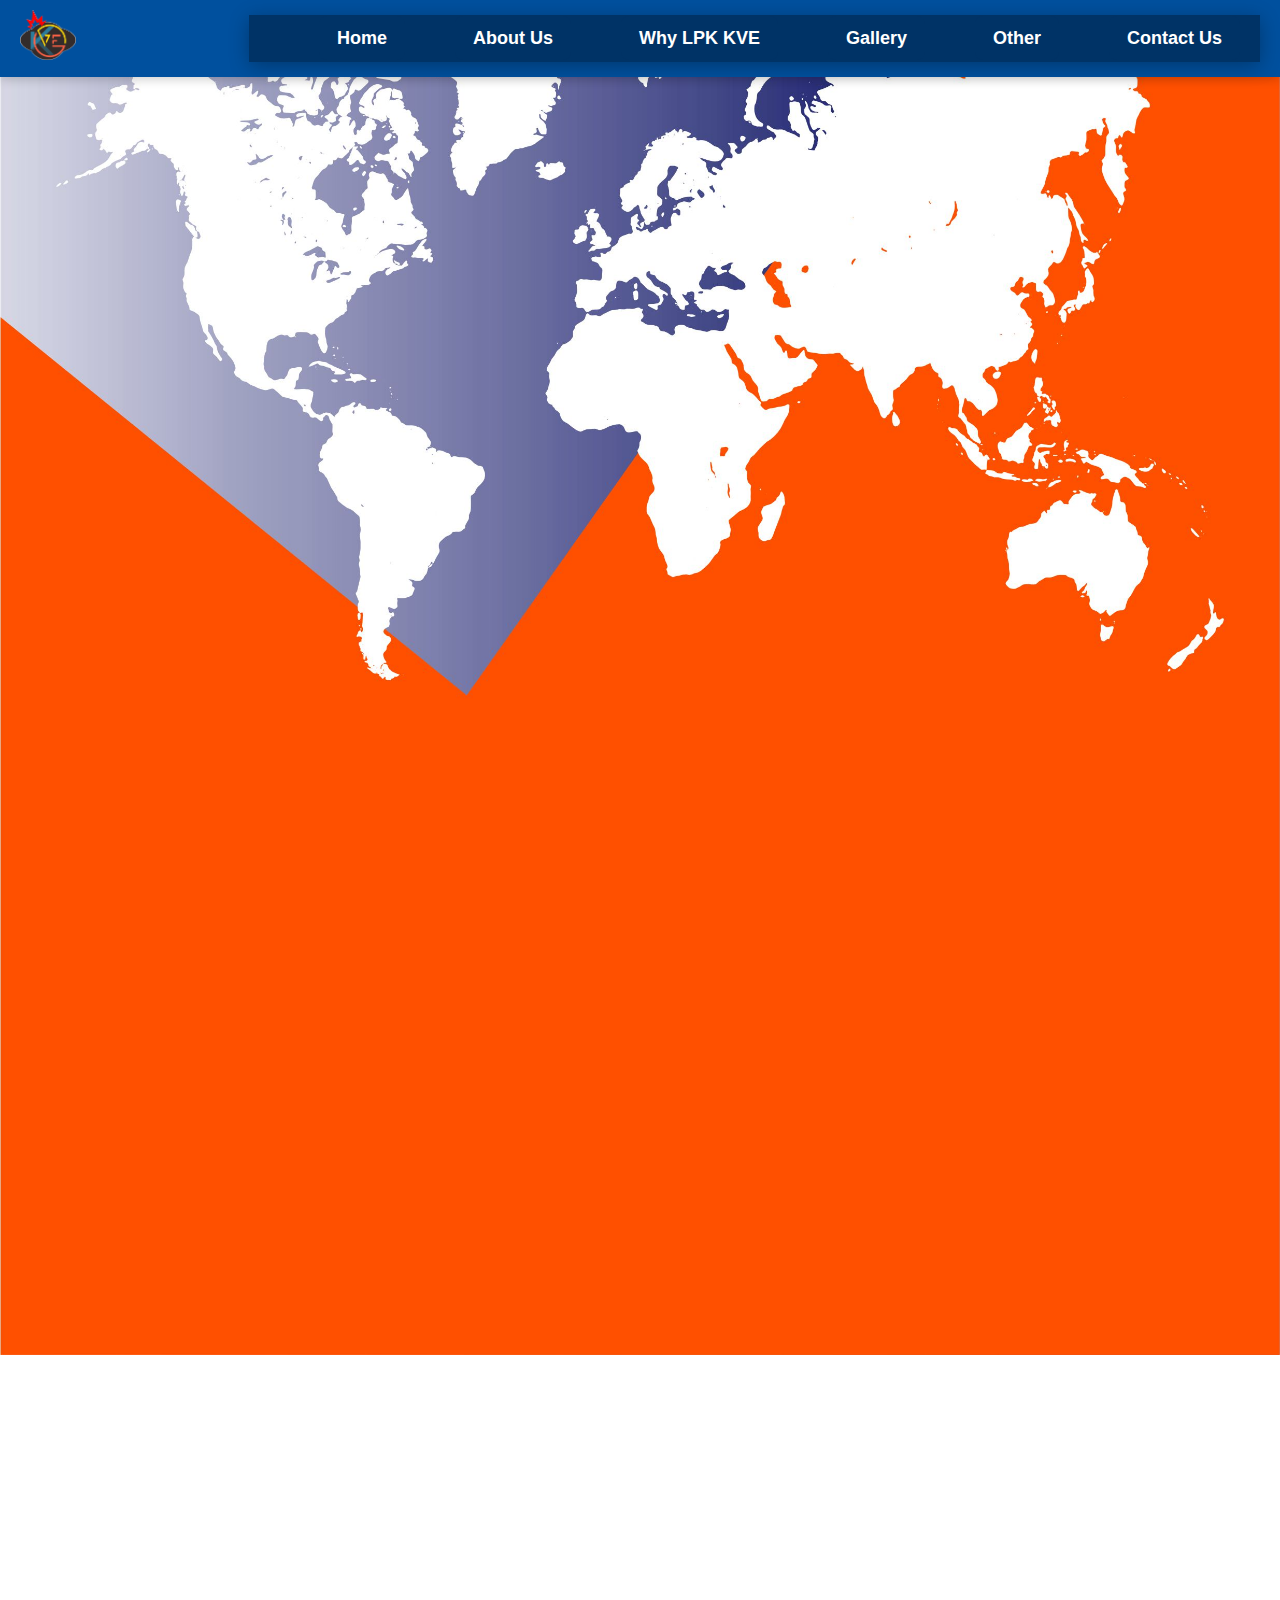
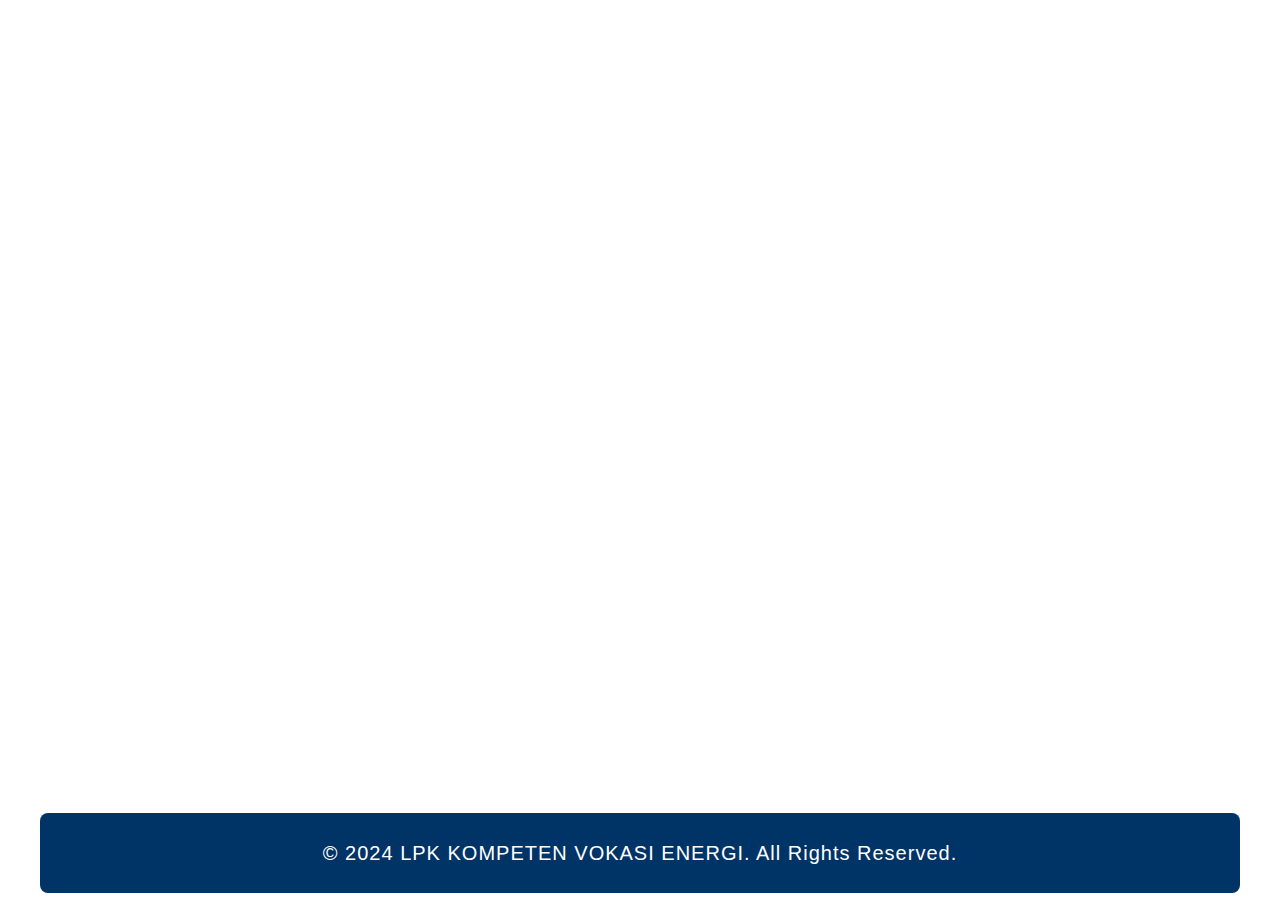
==== index.html @ fdd266ea "Add files via upload" ====
<!DOCTYPE html>
<html lang="en">
<head>
  <meta charset="UTF-8">
  <meta name="viewport" content="width=device-width, initial-scale=1.0">
  <link rel="icon" type="image/x-icon" href="images/logo1.png">
  <title>LPK KOMPETEN VOKASI ENERGI (LPK-KVE)</title>
  <link rel="stylesheet" href="css/style.css">
</head>
<body>
    <header>
        <a href="index.html">
            <img src="images/logo1.png" alt="LPK KVE Logo" class="logo" />
        </a>
        <nav>
            <ul>
                <li><a href="index.html">Home</a></li>
                <li><a href="about.html">About Us</a></li>
                <li><a href="why.html">Why LPK KVE</a></li>
                <li><a href="gallery.html">Gallery</a></li>
                <li class="other">
                    <a href="#">Other</a>
                    <ul>
                        <li><a href="program-fasilitas.html">Program Fasilitas</a></li>
                        <li><a href="investment.html">Investment</a></li>
                        <li><a href="legal.html">Legal</a></li>
                        <li><a href="tempat-uji-kompetensi.html">Tempat Uji Kompetensi</a></li>
                    </ul>
                </li>
                <li><a href="contact.html">Contact Us</a></li>
            </ul>
        </nav>
    </header>
    
  <div class="container">
    <section id="home" class="home">
      <h1>Welcome to LPK KVE</h1>
      <p>Center for training and certification of skilled workforce in the field of industrial engineering.</p>
    </section>

    <section id="about-us" class="about-us">
      <h2>About Us</h2>
      <p>
        LPK KOMPETEN VOKASI ENERGI (LPK-KVE) was established on August 14, 2024, in Palembang in response to the increasing demand for quality training in the field of industrial engineering. 
        We aim to meet the demand for skilled workforce with technical skills in industrial engineering, particularly in sectors such as manufacturing, automotive, and technology.
      </p>
      <h3>Objectives & Goals</h3>
      <p>
        In the era of the Industrial Revolution 4.0 and Society 5.0, along with rapid technological developments, the need for skilled workforce in the field of industrial engineering is increasing. 
        Modern industries require professionals who not only understand the basic concepts of industrial engineering but also can apply their technical skills in dynamic and challenging work environments. 
        <strong>Competency Values</strong> that align with vocational education and training objectives are crucial to supporting increased productivity, efficiency, and innovation in an increasingly competitive industry.
      </p>
      <p>
        Recognizing this, LPK KVE aims to bridge the gap between formal education and the real demands of the labor market by providing comprehensive and relevant training programs according to the needs of DUDI (Business and Industry World). 
        Our focus includes training in welding, including SMAW, FCAW, GTAW, and GMAW processes, as well as quality fields such as Welding Inspector, Welding Supervisor, and NDT - MT/PT.
      </p>
    </section>

    <section id="vision-mission" class="vision-mission">
      <h2>Vision & Mission of LPK KVE</h2>

      <div class="vision">
        <h3>1 Vision</h3>
        <p>To be a leading welding training institution that produces professional, ethical, and high-quality workforce in the field of welding, with national and international standards that contribute significantly to the industry and society while prioritizing safety, innovation, and sustainability.</p>
      </div>

      <div class="mission">
        <h3>7 Missions</h3>
        <ul>
          <li><strong>Quality Training:</strong> Conducting comprehensive, practice-based training programs in line with the latest industry standards, utilizing the latest equipment and technology to ensure participants gain relevant and practical skills in welding.</li>
          <li><strong>Professional Competency:</strong> Developing and maintaining a curriculum oriented toward industry needs and technological advancements, offering widely recognized certification to enhance participants' competitiveness in the job market.</li>
          <li><strong>Work Safety Standards (K3):</strong> Educating participants on the importance of work safety and implementing strict safety procedures in every training session.</li>
          <li><strong>Strategic Partnerships:</strong> Collaborating with industries, educational institutions, and professional associations to ensure the relevance of training programs and contribute to the overall development of the welding industry.</li>
          <li><strong>Innovation and Research:</strong> Promoting research and innovation in welding techniques to improve efficiency and quality of work, as well as contributing to the development of better welding methods.</li>
          <li><strong>Continuous Support and Services:</strong> Providing post-training support such as consulting and career guidance to assist participants in starting and developing their careers in welding.</li>
          <li><strong>Ethics and Diversity:</strong> Upholding ethical standards in every aspect of training and promoting an inclusive training environment that respects diversity.</li>
        </ul>
      </div>
    </section>

    <section id="clients" class="fade-in">
        <h2>Clients</h2>
        <div class="clients-container">
            <div class="clients-wrapper">
                <div class="client-text">| PT. KONSTRUKSI GAS ENERGI | </div>
                <div class="client-text">| PT. OSEAN KONSTRUKSI ENERGI | </div>
                <div class="client-text">| PT. INDO TEKNIK ENERGI | </div>
                <div class="client-text">| LPK YAYA WELDING MANDIRI | </div>
                <div class="client-text">| SMKN SUMATERA SELATAN | </div>
                <div class="client-text">| PERKUMPULAN PEKERJA PROJECT SUMATERA SELATAN (P2PSS) |</div>
                <div class="client-text">| CV. JASA SELAM BERJAYA |</div>
                <div class="client-text">| BLK KOTA PALEMBANG |</div>
                <div class="client-text">| DISNAKER KOTA PALEMBANG |</div>
                <div class="client-text">| BLK PROVINSI SUMATERA SELATAN |</div>
                <div class="client-text">| DISNAKER PROVINSI SUMATERA SELATAN |</div>
                <div class="client-text">| SMK YAYASAN PENDIDIKAN GAJAH MADA |</div>
                <div class="client-text">| PT. NAGA BUMI RAYA |</div>
            </div>
        </div>
    </section>

    <section id="contact-us" class="contact-us">
        <h2>Contact Us</h2>
    
        <div class="contact-item">
            <a href="https://wa.me/6288268399389" target="_blank">
                <img src="images/logo/whatsapp.png" alt="WhatsApp" class="contact-icon">
            </a>
            <p>0882 6839 9389</p>
        </div>
    
        <div class="contact-item">
            <a href="tel:+627113006112">
                <img src="images/logo/telephone.png" alt="Telephone" class="contact-icon">
            </a>
            <p>0711 3006 112</p>
        </div>
    
        <div class="contact-item">
            <a href="mailto:lpkkve@gmail.com">
                <img src="images/logo/gmail.png" alt="Email" class="contact-icon">
            </a>
            <p>lpkkve@gmail.com</p>
        </div>

      <p>Address: Ruko Pelangi No. 01, Jl. Sukabangun 1, RT/RW: 021/003, Kel. Suka Bangun, Kec. Sukarami, Kota Palembang, Sumatera Selatan, 30151, Indonesia</p>

      <div class="map-container">
        <iframe 
        src="https://www.google.com/maps/embed?pb=!1m18!1m12!1m3!1d127589.23838958997!2d104.64994614210326!3d-2.9573829637883555!2m3!1f0!2f0!3f0!3m2!1i1024!2i768!4f13.1!3m3!1m2!1s0x2e3b75c9c144c8a3%3A0x9f2c1edb3782d10e!2sSuka%20Bangun%2C%20Sukarami%2C%20Kota%20Palembang%2C%20Sumatera%20Selatan!5e0!3m2!1sen!2sid!4v1698041734696!5m2!1sen!2sid"
            width="600" height="450" style="border:0;" allowfullscreen="" loading="lazy">
        </iframe>
    </div>
    </section>
    
    <footer>
      <p>&copy; 2024 LPK KOMPETEN VOKASI ENERGI. All Rights Reserved.</p>
    </footer>

    <script src="js/script.js"></script>

  </div>
---- css/style.css ----
body {
    font-family: 'Arial', sans-serif; 
    margin: 0;
    padding: 0;
    background: url('../images/background.jpg') no-repeat center center fixed; 
    background-size: cover;
    color: #333;
    line-height: 1.5; 
}

.container {
    max-width: 1200px; 
    margin: 0 auto; 
    padding: 20px; 
}

/* Header */
header {
    display: flex;
    justify-content: space-between;
    align-items: center;
    background: #003366; 
    padding: 10px 20px; 
    box-shadow: 0 2px 10px rgba(0, 0, 0, 0.2);
    transition: background 0.3s ease; 
}

header:hover {
    background: #00509e; 
}

header img.logo {
    height: 50px;
}

.logo {
    font-size: 24px; 
    font-weight: bold;
    color: #ffffff; 
}

/* Navigation */
nav {
    background: #003366;
    text-align: center; 
    padding: 10px 20px; 
    box-shadow: 0 4px 20px rgba(0, 0, 0, 0.3); 
    z-index: 1000; 
    position: relative; 
}

nav ul {
    list-style: none; 
    display: flex; 
    margin: 0;
    padding: 0;
    justify-content: flex-start;
    flex-wrap: nowrap;
}

nav ul li {
    margin-left: 50px; 
    position: relative; 
    transition: transform 0.3s ease; 
}

nav ul li:hover {
    transform: scale(1.05);
}

nav ul li a {
    text-decoration: none; 
    color: #ffffff; 
    font-weight: bold; 
    font-size: 18px; 
    padding: 12px 18px; 
    background: #003366; 
    border-radius: 8px; 
    transition: background 0.3s ease, color 0.3s ease, transform 0.3s ease; 
}

nav ul li a:hover {
    color: orange; 
    background: rgba(255, 165, 0, 0.2); 
}

/* Sub-menu Styles */
nav ul li ul {
    display: none; 
    position: absolute; 
    background: #003366; 
    padding: 10px;
    border-radius: 5px; 
    z-index: 1000; 
    box-shadow: 0 2px 10px rgba(0, 0, 0, 0.2); 
}

nav ul li:hover ul {
    display: block; 
}

nav ul li ul li {
    margin: 0;
}

nav ul li ul li a {
    color: #ffffff; 
    font-weight: normal;
    font-size: 16px; 
    display: block; 
    padding: 8px 12px; 
    transition: background 0.3s ease; 
}

nav ul li ul li a:hover {
    background-color: orange;
    color: #fff; 
}

/* Section Styles */
section {
    background: rgba(255, 255, 255, 0.9); 
    border-radius: 10px; 
    padding: 20px; 
    margin: 20px 0; 
    box-shadow: 0 2px 10px rgba(0, 0, 0, 0.1); 
    transition: transform 0.3s ease, opacity 0.3s ease; 
    opacity: 0;
    transform: translateY(30px); 
    animation: slide-up 0.5s forwards; 
}

@keyframes slide-up {
    from {
        opacity: 0;
        transform: translateY(20px); 
    }
    to {
        opacity: 1;
        transform: translateY(0);
    }
}

/* Centering Titles */
h1, h2, h3 {
    text-align: center; 
    margin: 10px 0;
    color: #003366; 
}

/* Google Maps Container */
.map-container {
    display: flex;
    justify-content: center; 
    margin: 20px 0; 
    width: 100%;  
    max-width: 100%; 
    overflow: hidden; 
}

/* Footer */
footer {
    text-align: center;
    padding: 25px 0; 
    margin-top: 20px;
    background-color: #003366; 
    color: #ffffff; 
    border-radius: 8px; 
    transition: background 0.3s ease; 
}

footer:hover {
    background: #004080; 
}

/* Font dalam footer */
footer p {
    margin: 0;
    font-size: 20px; 
    font-weight: 300; 
    letter-spacing: 1px; 
}

/* Clients Scrolling */
.clients-container {
    background: rgba(255, 255, 255, 0.9);
    border-radius: 10px;
    padding: 10px; 
    overflow: hidden; 
    white-space: nowrap; 
    position: relative;
    height: 70px; 
    box-shadow: 0 2px 10px rgba(0, 0, 0, 0.1); 
    margin-top: 20px;
}

.clients-wrapper {
    display: inline-flex; 
    animation: scroll 50s linear infinite; 
}

.client-text {
    font-size: 26px; 
    font-weight: bold; 
    margin: 0 50px; 
}

/* Animasi scrolling */
@keyframes scroll {
    0% {
        transform: translateX(100%);
    }
    100% {
        transform: translateX(-100%); 
    }
}

/* Contact Icons */
.contact-us {
    display: flex;
    flex-direction: column; 
    align-items: center; 
    gap: 10px; 
}

.contact-item {
    display: flex;
    align-items: center; 
    gap: 5px; 
}

.contact-icon {
    width: 30px; 
    height: 30px; 
}

/* Mobile Styles */
@media only screen and (max-width: 768px) {
    .container {
        padding: 10px;
        max-width: 100%;
    }

    header {
        flex-direction: column;
        align-items: flex-start;
        padding: 10px;
    }

    nav {
        padding: 0; 
        width: 100%; 
    }

    nav ul {
        width: 100%; 
        justify-content: center; 
        flex-direction: column; 
        align-items: stretch; 
    }

    nav ul li {
        width: 100%; 
        margin: 0; 
    }

    nav ul li a {
        display: block; 
        width: 100%; 
        padding: 12px 20px; 
        text-align: center; 
        font-size: 16px; 
    }

    section {
        padding: 15px;
        margin: 15px 0;
    }

    .clients-container {
        height: 50px;
    }

    .clients-wrapper {
        animation: scroll 30s linear infinite;
    }

    .client-text {
        font-size: 20px;
        margin: 0 30px;
    }

    footer {
        padding: 15px 0;
    }

    footer p {
        font-size: 16px;
    }

    header img.logo {
        height: 40px;
    }

    .contact-us {
        gap: 5px;
    }

    .contact-item {
        gap: 2px;
    }

    .contact-icon {
        width: 25px;
        height: 25px;
    }
}

/* Extra small devices (max-width 480px) */
@media screen and (max-width: 480px) {
    header {
        padding: 5px;
    }

    nav ul li a {
        padding: 8px 10px;
        font-size: 14px;
    }

    section {
        padding: 10px;
    }

    footer {
        padding: 10px 0;
    }

    .clients-container {
        height: 40px;
    }

    .client-text {
        font-size: 18px;
    }

    .contact-icon {
        width: 20px;
        height: 20px;
    }
}
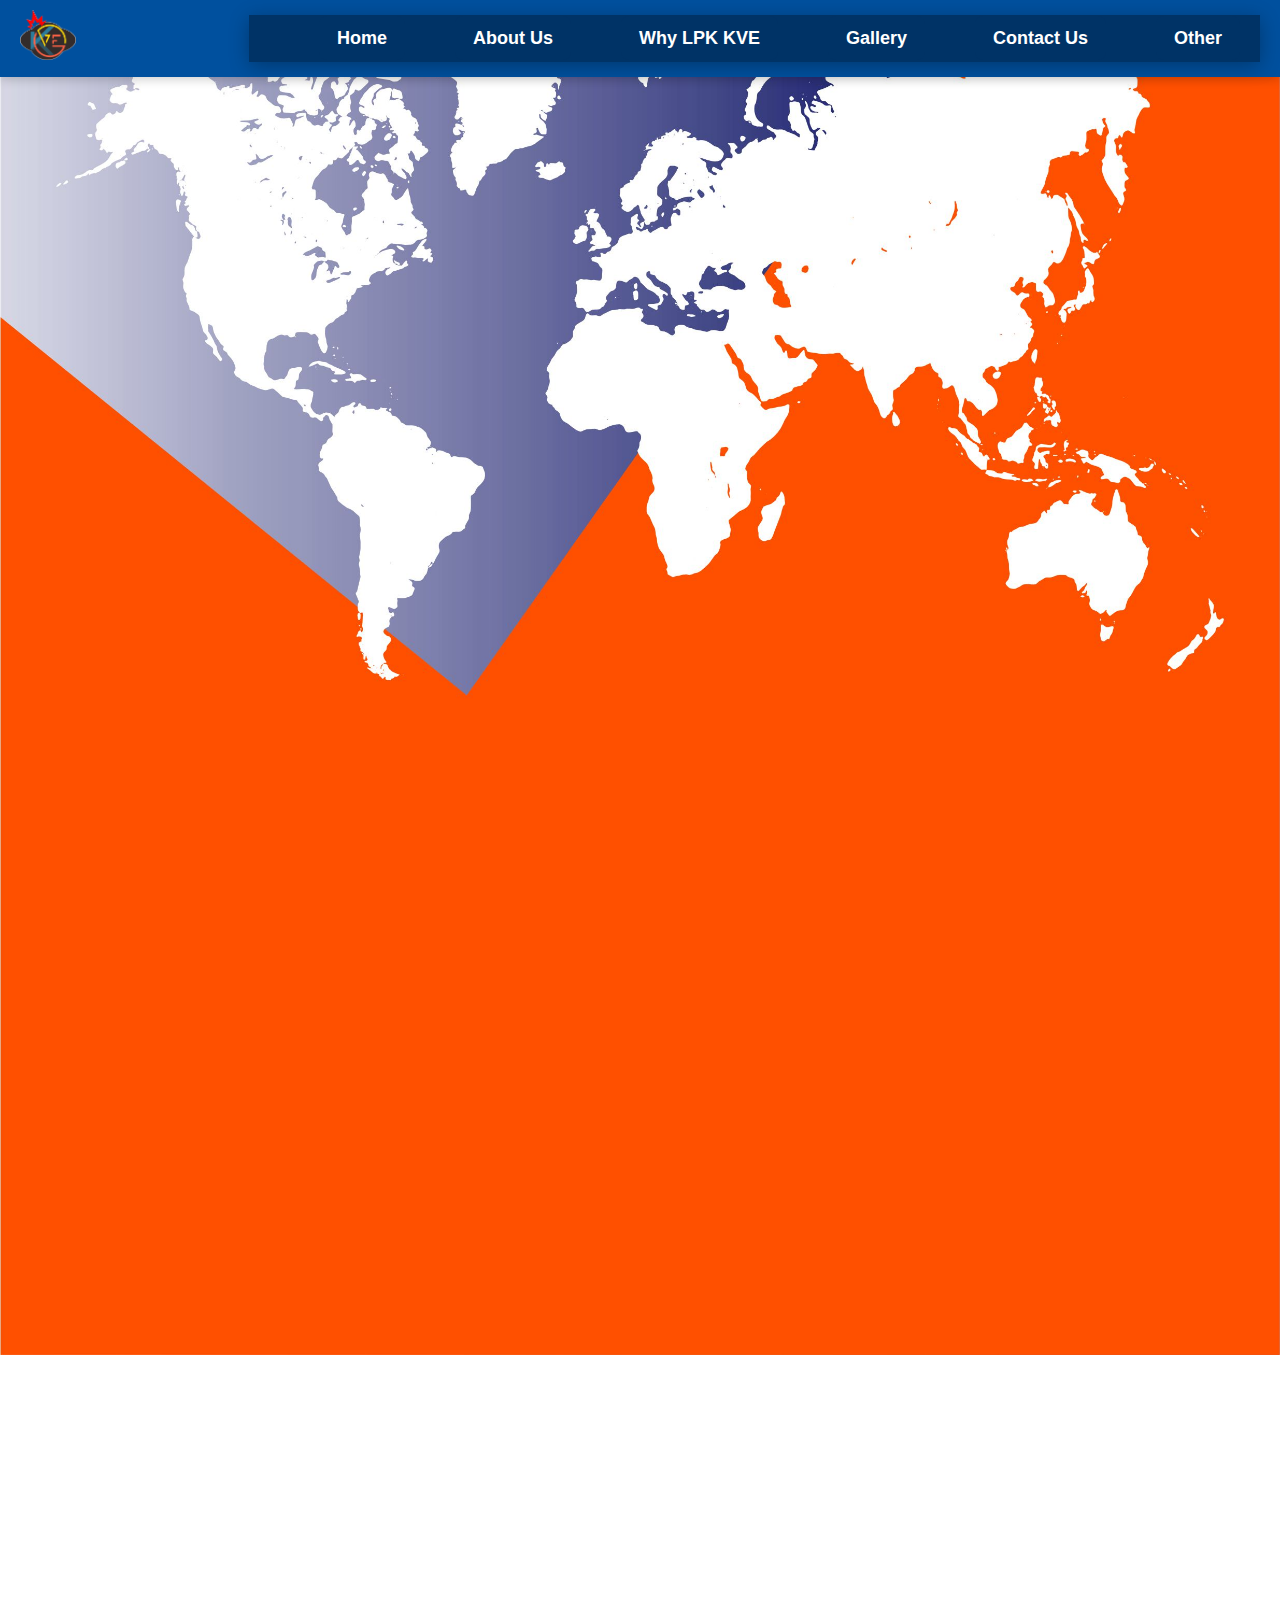
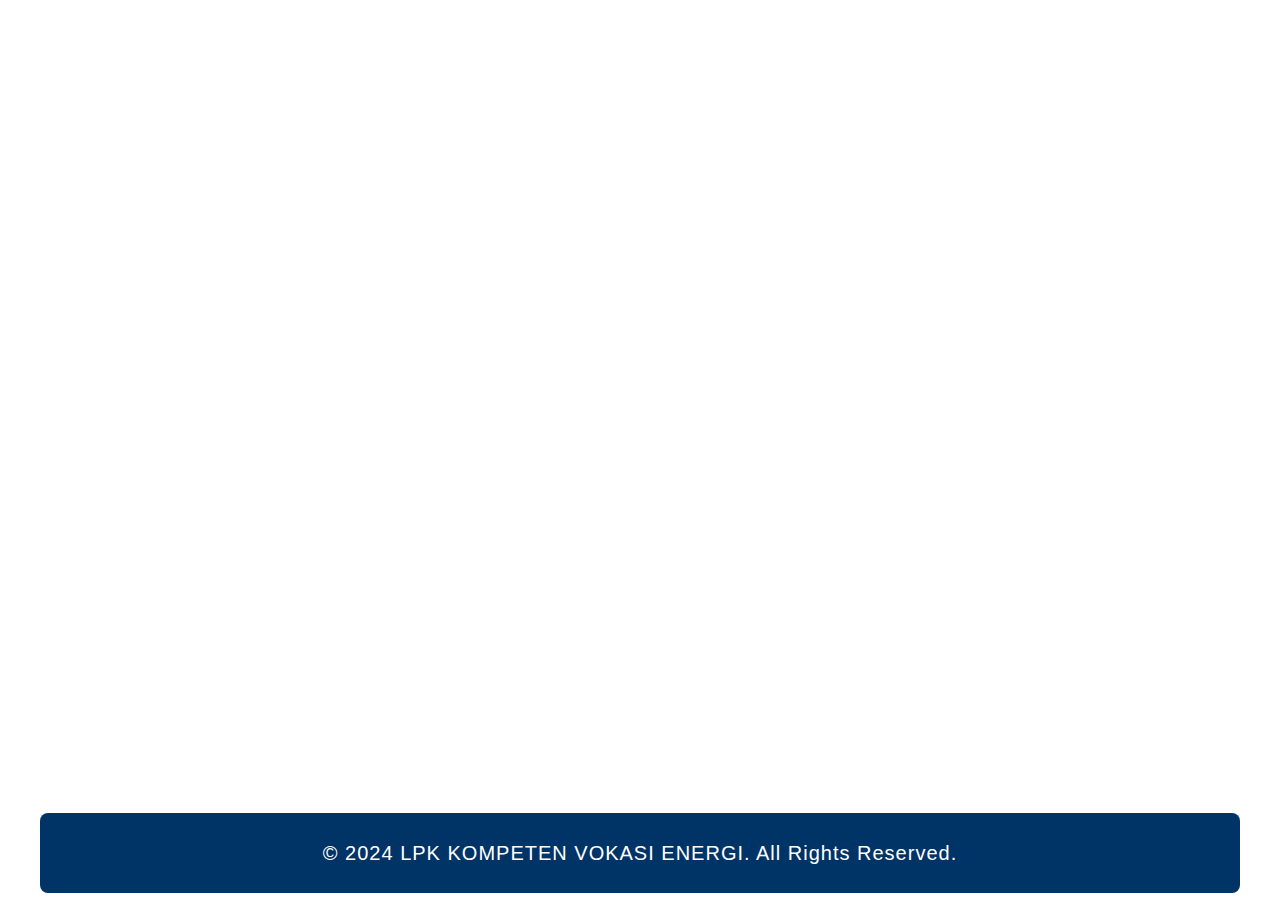
==== commit 9f6d2f90: "Add files via upload" ====
--- a/index.html
+++ b/index.html
@@ -18,16 +18,16 @@
                 <li><a href="about.html">About Us</a></li>
                 <li><a href="why.html">Why LPK KVE</a></li>
                 <li><a href="gallery.html">Gallery</a></li>
+                <li><a href="contact.html">Contact Us</a></li>
                 <li class="other">
-                    <a href="#">Other</a>
-                    <ul>
-                        <li><a href="program-fasilitas.html">Program Fasilitas</a></li>
-                        <li><a href="investment.html">Investment</a></li>
-                        <li><a href="legal.html">Legal</a></li>
-                        <li><a href="tempat-uji-kompetensi.html">Tempat Uji Kompetensi</a></li>
-                    </ul>
-                </li>
-                <li><a href="contact.html">Contact Us</a></li>
+                  <a href="#">Other</a>
+                  <ul>
+                      <li><a href="program-fasilitas.html">Program Fasilitas</a></li>
+                      <li><a href="investment.html">Investment</a></li>
+                      <li><a href="legal.html">Legal</a></li>
+                      <li><a href="tempat-uji-kompetensi.html">Tempat Uji Kompetensi</a></li>
+                  </ul>
+              </li>
             </ul>
         </nav>
     </header>
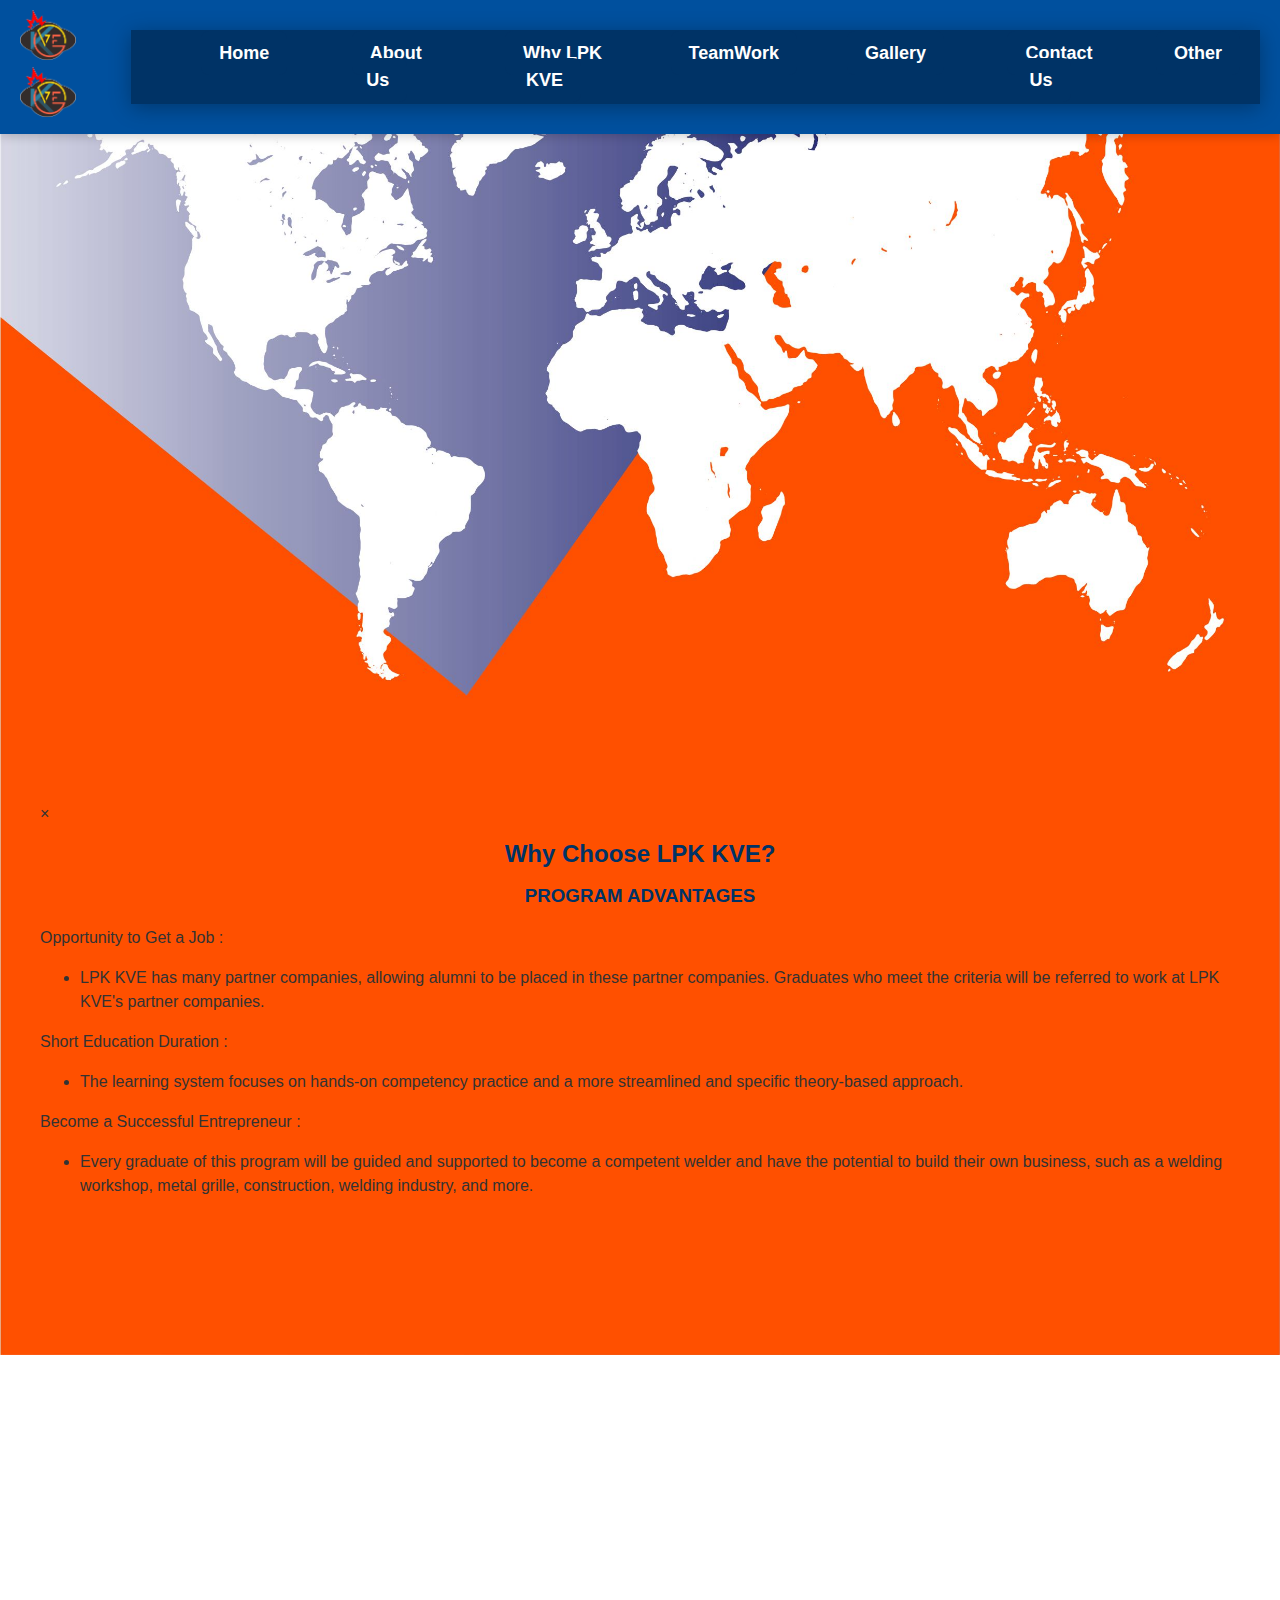
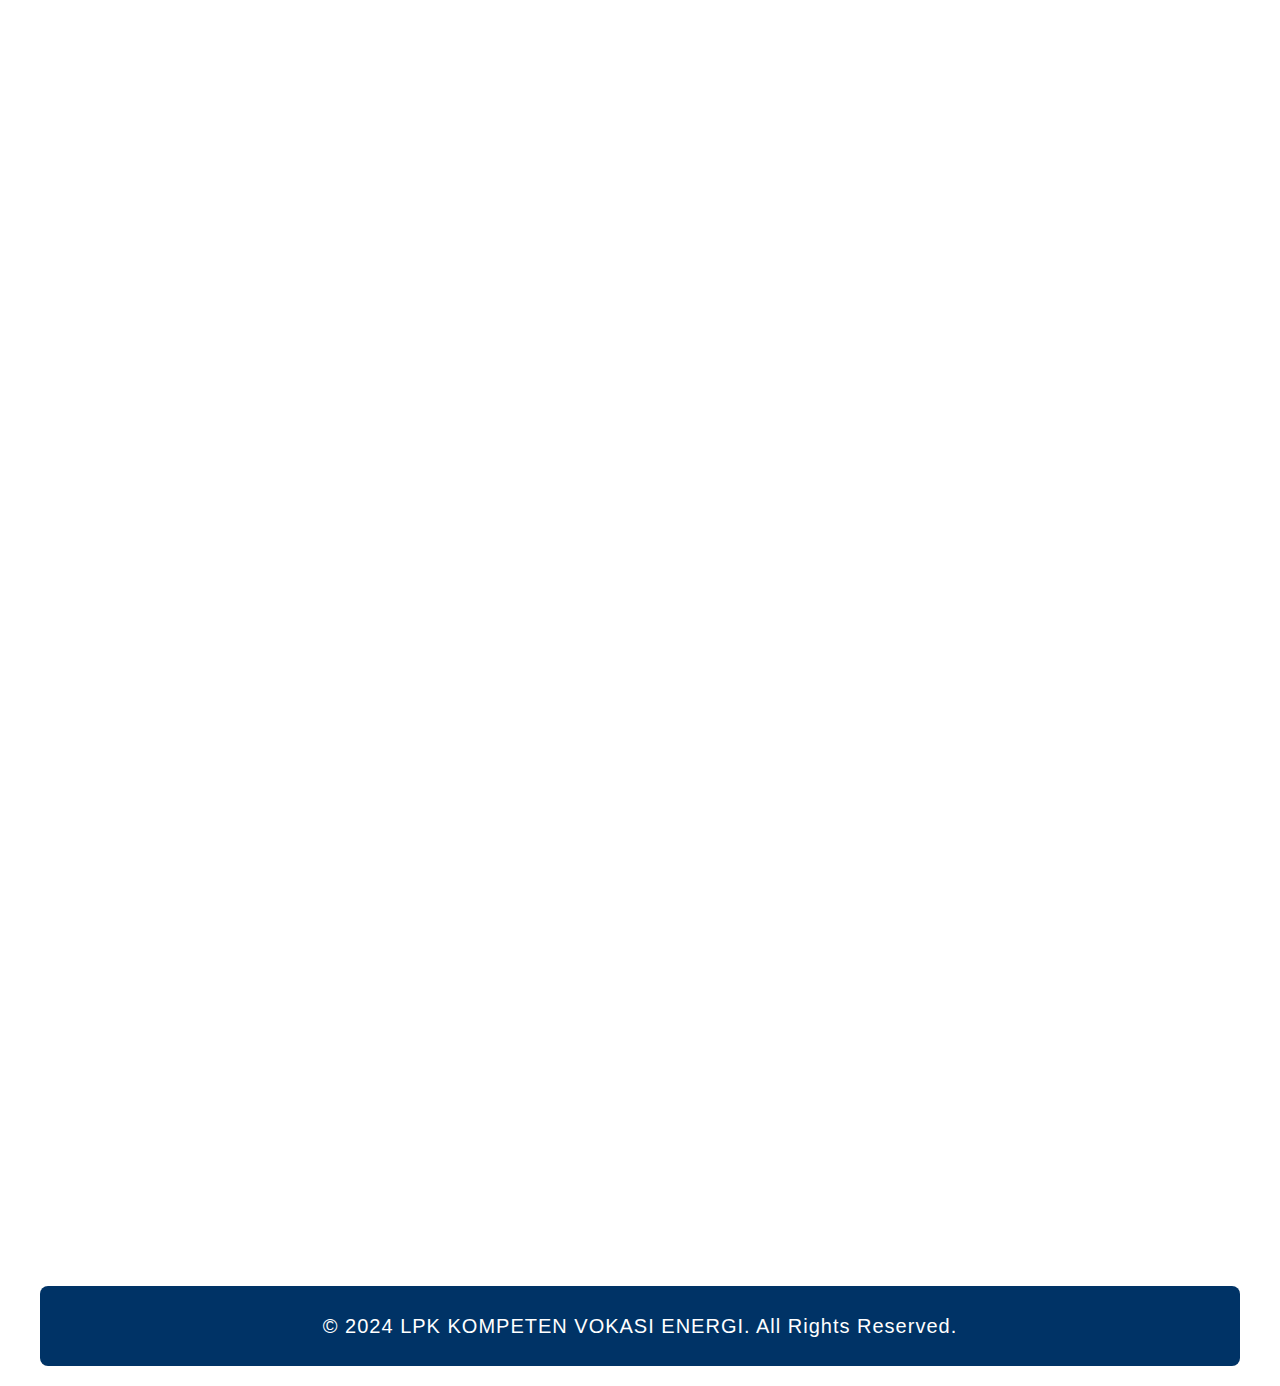
==== commit d659cc24: "Tambahan TeamWork dan Fasilitas" ====
--- a/index.html
+++ b/index.html
@@ -11,21 +11,23 @@
     <header>
         <a href="index.html">
             <img src="images/logo1.png" alt="LPK KVE Logo" class="logo" />
+            <img src="images/logo1.png" alt="PT" class="logo" />  
         </a>
         <nav>
             <ul>
                 <li><a href="index.html">Home</a></li>
-                <li><a href="about.html">About Us</a></li>
-                <li><a href="why.html">Why LPK KVE</a></li>
+                <li><a href="#about-us">About Us</a></li>
+                <li><a href="#why" onclick="openWhyModal()">Why LPK KVE</a></li>
+                <li><a href="teamwork.html">TeamWork</a></li>
                 <li><a href="gallery.html">Gallery</a></li>
-                <li><a href="contact.html">Contact Us</a></li>
+                <li><a href="#contact-us">Contact Us</a></li>
                 <li class="other">
                   <a href="#">Other</a>
                   <ul>
-                      <li><a href="program-fasilitas.html">Program Fasilitas</a></li>
-                      <li><a href="investment.html">Investment</a></li>
-                      <li><a href="legal.html">Legal</a></li>
-                      <li><a href="tempat-uji-kompetensi.html">Tempat Uji Kompetensi</a></li>
+                      <li><a href="fasilitas.html">Fasilitas</a></li>
+                      <li><a href="pdf/program.pdf">Program</a></li>
+                      <li><a href="pdf/investment.pdf">Investment</a></li>
+                      <li><a href="pdf/Legal.pdf">Legal</a></li>
                   </ul>
               </li>
             </ul>
@@ -55,6 +57,32 @@
         Our focus includes training in welding, including SMAW, FCAW, GTAW, and GMAW processes, as well as quality fields such as Welding Inspector, Welding Supervisor, and NDT - MT/PT.
       </p>
     </section>
+
+    <div id="whyModal" class="modal">
+      <div class="modal-content">
+        <span class="close" onclick="closeWhyModal()">&times;</span>
+        <h2>Why Choose LPK KVE?</h2>
+        <h3>PROGRAM ADVANTAGES</h3>
+        <p>
+          Opportunity to Get a Job :
+        </p>
+          <ul>
+            <li>LPK KVE has many partner companies, allowing alumni to be placed in these partner companies. Graduates who meet the criteria will be referred to work at LPK KVE's partner companies.</li>
+          </ul>
+          <p>
+            Short Education Duration :
+          </p>
+            <ul>
+              <li>The learning system focuses on hands-on competency practice and a more streamlined and specific theory-based approach.</li>
+            </ul>
+          <p>
+            Become a Successful Entrepreneur :
+          </p>
+            <ul>
+              <li>Every graduate of this program will be guided and supported to become a competent welder and have the potential to build their own business, such as a welding workshop, metal grille, construction, welding industry, and more.</li>
+            </ul>  
+      </div>
+    </div>
 
     <section id="vision-mission" class="vision-mission">
       <h2>Vision & Mission of LPK KVE</h2>
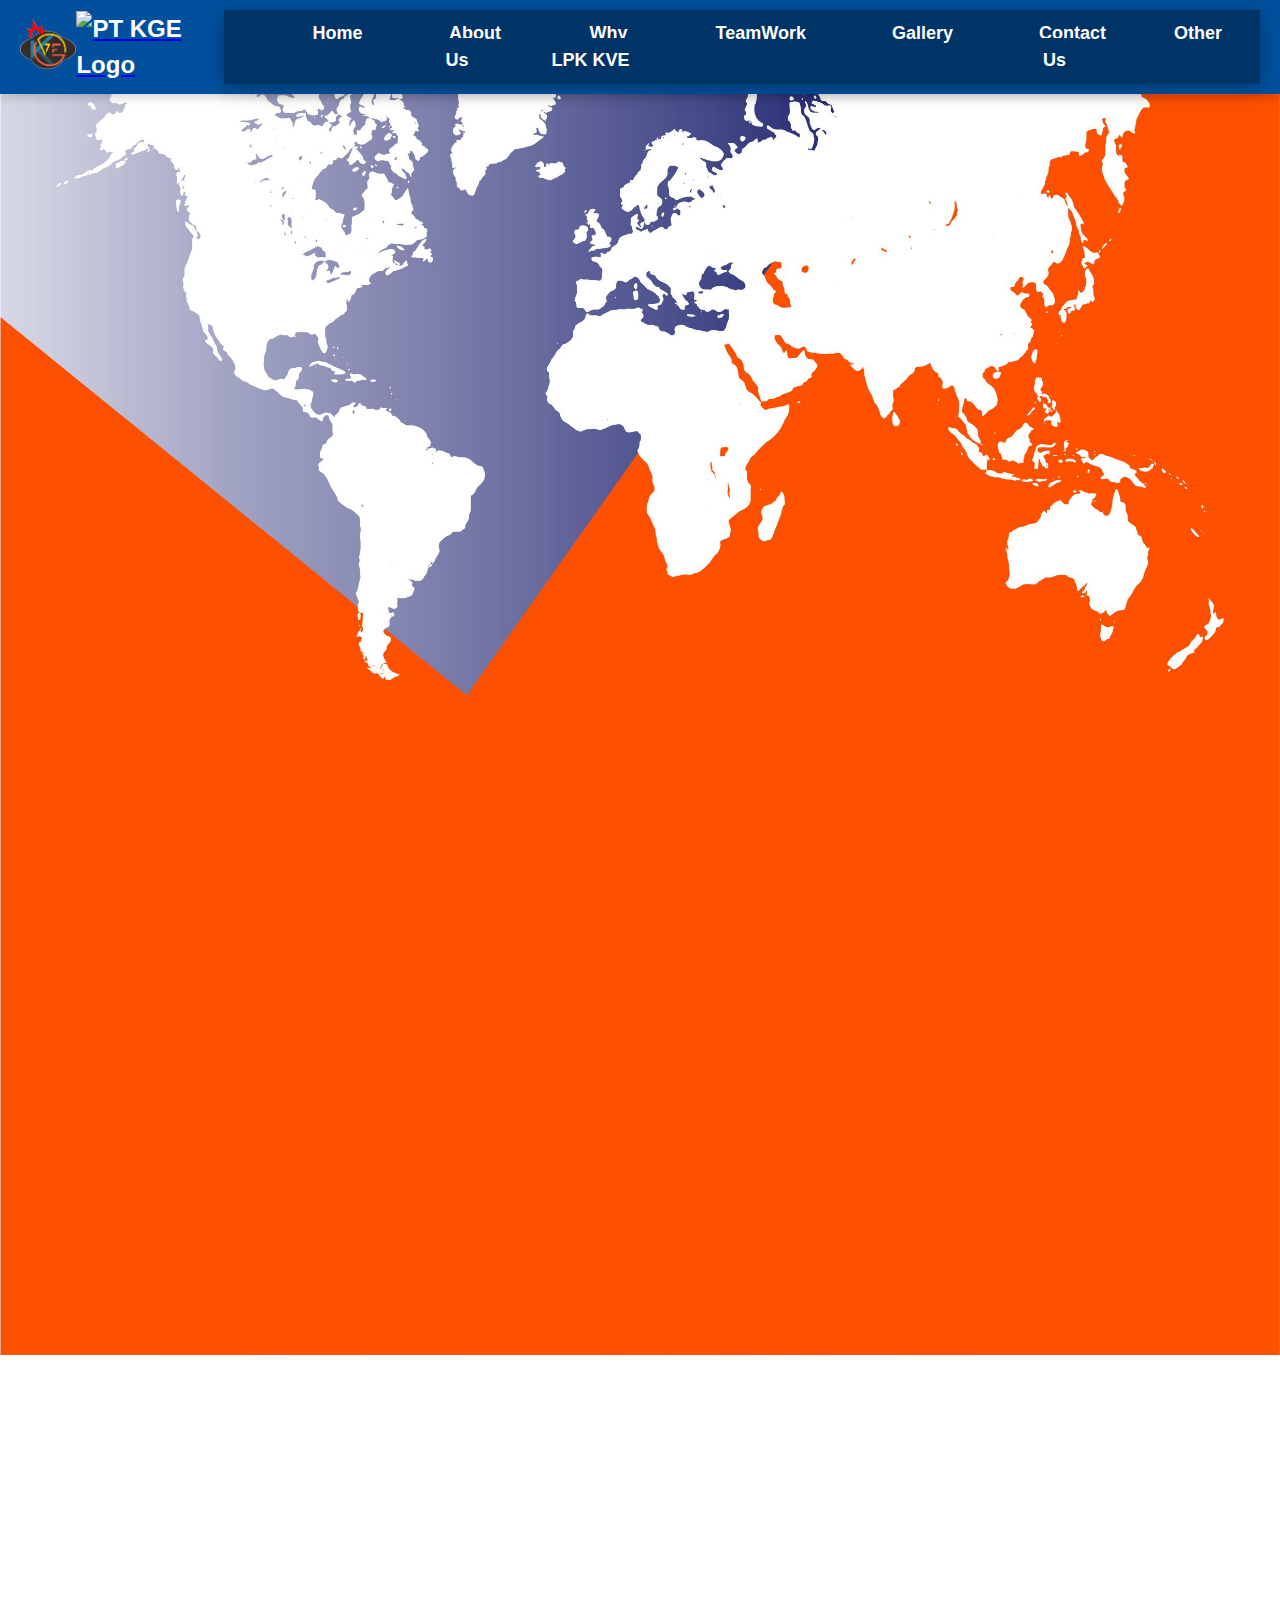
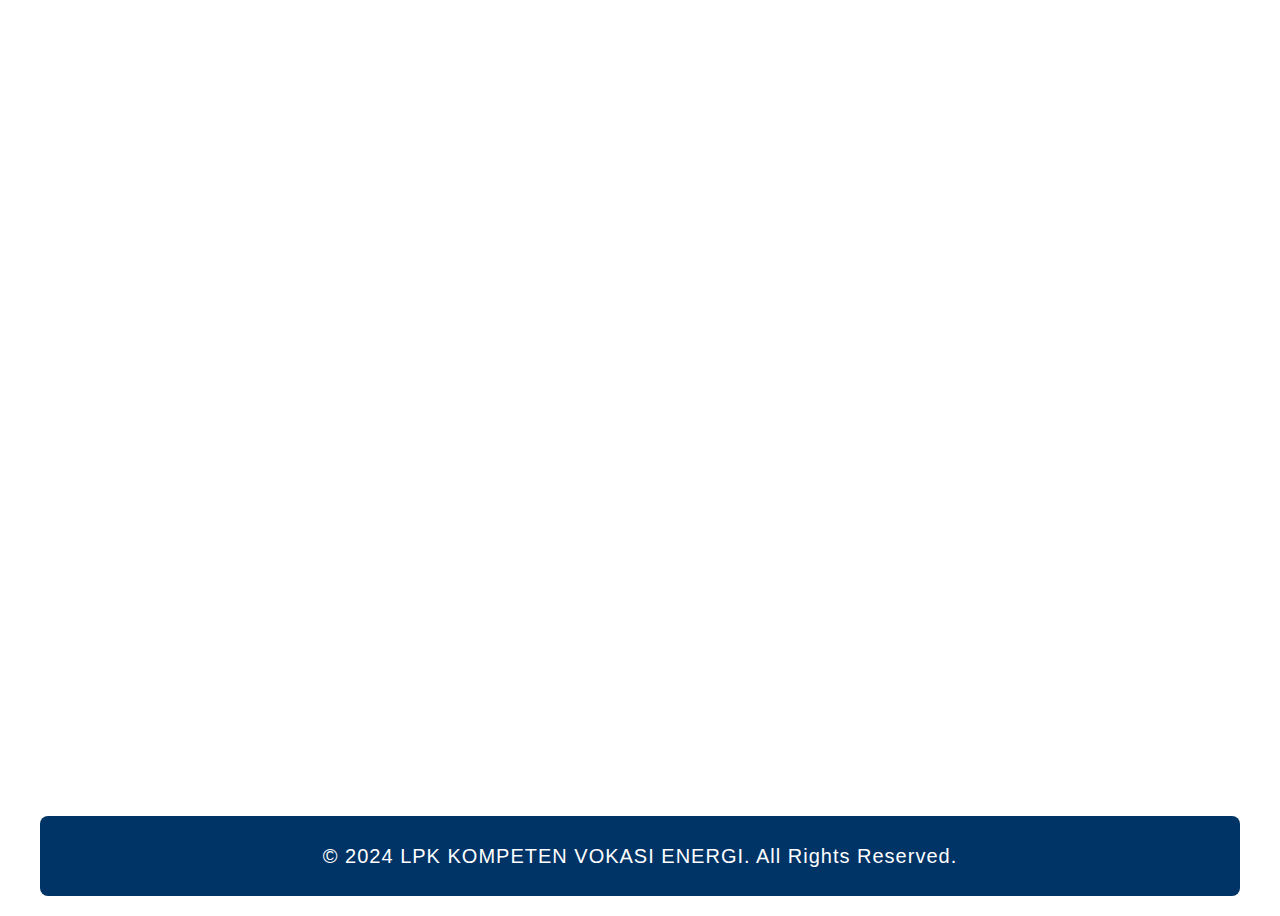
==== commit 3bf6506b: "Update beberapa perubahan" ====
--- a/index.html
+++ b/index.html
@@ -10,8 +10,10 @@
 <body>
     <header>
         <a href="index.html">
-            <img src="images/logo1.png" alt="LPK KVE Logo" class="logo" />
-            <img src="images/logo1.png" alt="PT" class="logo" />  
+            <img src="images/logo1.png" alt="LPK KVE Logo" class="logo" />  
+        </a>
+        <a href="index2.html">
+            <img src="images/logo2.png" alt="PT KGE Logo" class="logo" />
         </a>
         <nav>
             <ul>
@@ -24,7 +26,7 @@
                 <li class="other">
                   <a href="#">Other</a>
                   <ul>
-                      <li><a href="fasilitas.html">Fasilitas</a></li>
+                      <li><a href="fasilitas.html">Facility</a></li>
                       <li><a href="pdf/program.pdf">Program</a></li>
                       <li><a href="pdf/investment.pdf">Investment</a></li>
                       <li><a href="pdf/Legal.pdf">Legal</a></li>
--- a/css/style.css
+++ b/css/style.css
@@ -12,6 +12,30 @@
     max-width: 1200px; 
     margin: 0 auto; 
     padding: 20px; 
+}
+
+.home {
+    display: flex;
+    flex-direction: column;
+    justify-content: center;
+    align-items: center;
+    text-align: center;
+    height: 100px; 
+    padding: 20px;
+}
+
+.home h1, 
+.home p {
+    font-size: 24px; 
+    margin: 10px 0; 
+}
+
+.home h1 {
+    font-weight: bold; 
+}
+
+.home p {
+    max-width: 800px; 
 }
 
 /* Header */
@@ -39,6 +63,41 @@
     color: #ffffff; 
 }
 
+.modal {
+    display: none; 
+    position: fixed; 
+    z-index: 1; 
+    left: 0;
+    top: 0;
+    width: 100%; 
+    height: 100%; 
+    background-color: rgba(0, 0, 0, 0.4); 
+  }
+  
+  .modal-content {
+    background-color: white;
+    margin: 15% auto; 
+    padding: 20px;
+    border: 1px solid #888;
+    width: 80%;
+    max-height: 80vh;
+    overflow-y: auto;
+  }
+  
+  .close {
+    color: #aaa;
+    float: right;
+    font-size: 28px;
+    font-weight: bold;
+  }
+  
+  .close:hover,
+  .close:focus {
+    color: black;
+    text-decoration: none;
+    cursor: pointer;
+  }
+  
 /* Navigation */
 nav {
     background: #003366;
@@ -196,7 +255,7 @@
 
 .clients-wrapper {
     display: inline-flex; 
-    animation: scroll 50s linear infinite; 
+    animation: scroll 60s linear infinite; 
 }
 
 .client-text {
@@ -230,8 +289,8 @@
 }
 
 .contact-icon {
-    width: 30px; 
-    height: 30px; 
+    width: 45px; 
+    height: 45px; 
 }
 
 /* Mobile Styles */
@@ -245,6 +304,20 @@
         flex-direction: column;
         align-items: flex-start;
         padding: 10px;
+    }
+
+    .home {
+        height: auto;
+        padding: 20px; 
+    }
+
+    .home h1, 
+    .home p {
+        font-size: 20px; 
+    }
+
+    .home p {
+        max-width: 600px; 
     }
 
     nav {
@@ -316,12 +389,79 @@
     }
 }
 
+.gallery {
+    padding: 40px 20px;
+    text-align: center;
+    margin: 20px 0;
+}
+
+.gallery h2 {
+    color: #003366;
+    font-size: 28px;
+    font-weight: bold;
+    margin-bottom: 20px;
+}
+
+.gallery-container {
+    display: grid;
+    grid-template-columns: repeat(3, 1fr);
+    gap: 10px; 
+    padding: 0;
+    background-color: white; 
+}
+
+.gallery-photo {
+    width: 100%;
+    height: auto;
+    object-fit: cover;
+    background-color: white; 
+    padding: 5px; 
+    box-shadow: none; 
+    border-radius: 4px; 
+    transition: transform 0.3s ease; 
+}
+
+.gallery-photo:hover {
+    transform: scale(1.05); 
+}
+
+@media (max-width: 768px) {
+    .gallery h2 {
+        font-size: 24px;
+    }
+    .gallery-container {
+        grid-template-columns: repeat(2, 1fr); 
+    }
+}
+
+@media (max-width: 480px) {
+    .gallery h2 {
+        font-size: 20px;
+    }
+    .gallery-container {
+        grid-template-columns: 1fr; /* 1 image per row on very small screens */
+    }
+}
+
 /* Extra small devices (max-width 480px) */
 @media screen and (max-width: 480px) {
     header {
         padding: 5px;
     }
 
+    .home {
+        padding: 15px; 
+    }
+
+    .home h1 {
+        font-size: 18px; 
+    }
+
+    .home p {
+        font-size: 16px; 
+        max-width: 100%; 
+    }
+
     nav ul li a {
         padding: 8px 10px;
         font-size: 14px;
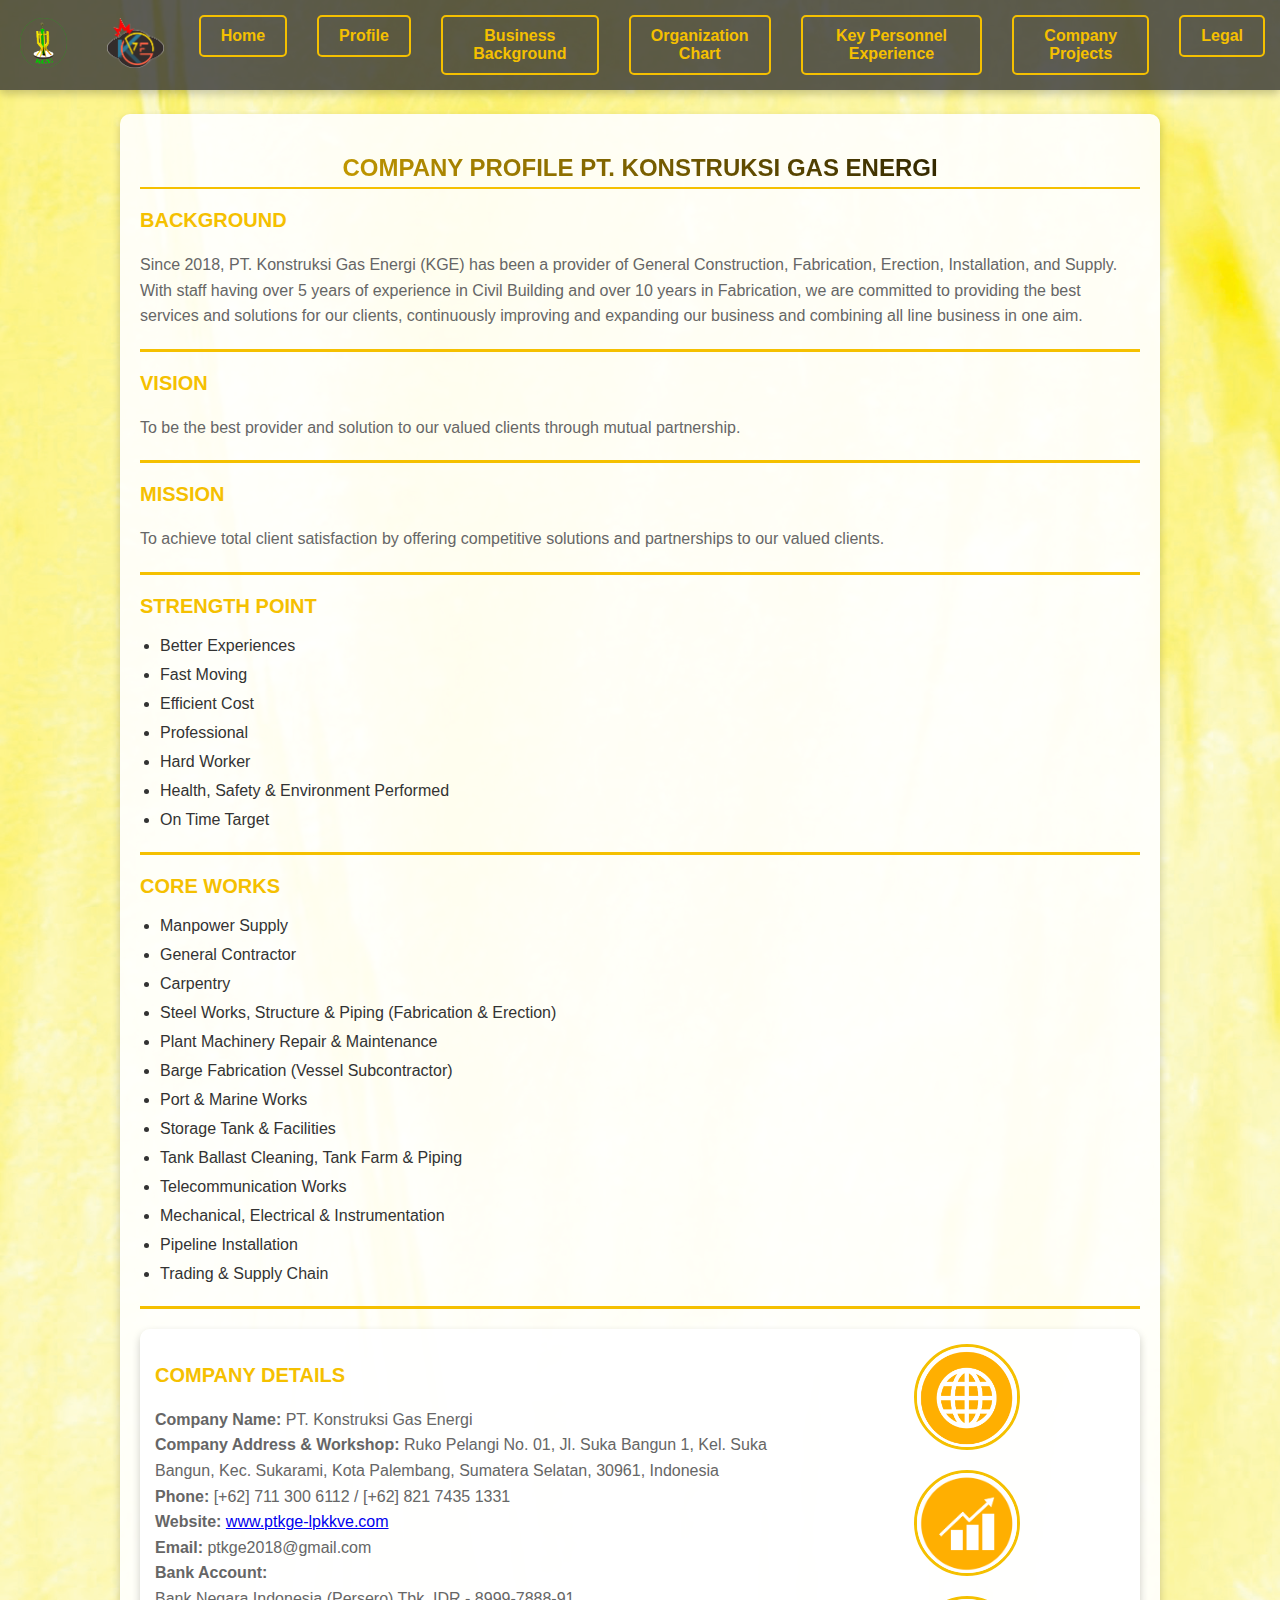
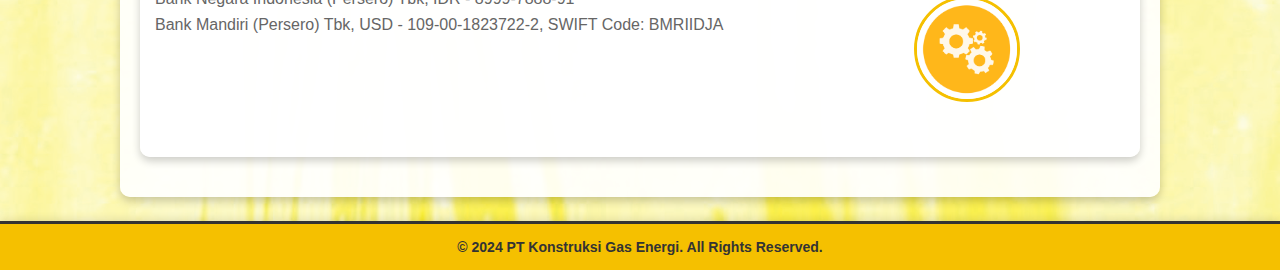
==== commit 1a9c99d9: "Update Tambahan PT KGE" ====
--- a/index.html
+++ b/index.html
@@ -1,172 +1,134 @@
 <!DOCTYPE html>
 <html lang="en">
 <head>
-  <meta charset="UTF-8">
-  <meta name="viewport" content="width=device-width, initial-scale=1.0">
-  <link rel="icon" type="image/x-icon" href="images/logo1.png">
-  <title>LPK KOMPETEN VOKASI ENERGI (LPK-KVE)</title>
-  <link rel="stylesheet" href="css/style.css">
+    <meta charset="UTF-8">
+    <meta name="viewport" content="width=device-width, initial-scale=1.0">
+    <title>PT KGE - Konstruksi Gas Energi</title>
+    <link rel="stylesheet" href="public/css/index.css">
 </head>
 <body>
     <header>
         <a href="index.html">
+            <img src="images/kge.png" alt="PT KGE Logo" class="logo" />
+        </a>
+        <a href="index2.html">
             <img src="images/logo1.png" alt="LPK KVE Logo" class="logo" />  
         </a>
-        <a href="index2.html">
-            <img src="images/logo2.png" alt="PT KGE Logo" class="logo" />
-        </a>
+        
         <nav>
             <ul>
                 <li><a href="index.html">Home</a></li>
-                <li><a href="#about-us">About Us</a></li>
-                <li><a href="#why" onclick="openWhyModal()">Why LPK KVE</a></li>
-                <li><a href="teamwork.html">TeamWork</a></li>
-                <li><a href="gallery.html">Gallery</a></li>
-                <li><a href="#contact-us">Contact Us</a></li>
-                <li class="other">
-                  <a href="#">Other</a>
-                  <ul>
-                      <li><a href="fasilitas.html">Facility</a></li>
-                      <li><a href="pdf/program.pdf">Program</a></li>
-                      <li><a href="pdf/investment.pdf">Investment</a></li>
-                      <li><a href="pdf/Legal.pdf">Legal</a></li>
-                  </ul>
-              </li>
+
+                <li class="about">
+                    <a href="#">Profile</a>
+                    <ul>
+                        <li><a href="#background">Background</a></li>
+                        <li><a href="#vision">Vision</a></li>
+                        <li><a href="#mission">Mission</a></li>
+                        <li><a href="#strength-point">Strength Point</a></li>
+                        <li><a href="#core-works">Core Works</a></li>
+                        <li><a href="#company-details">Company Details</a></li>
+                    </ul>
+                </li>
+
+                <li><a href="public/business.html">Business Background</a></li>
+                <li><a href="public/organize.html">Organization Chart</a></li>
+                <li><a href="public/key.html">Key Personnel Experience</a></li>
+                <li><a href="public/company.html">Company Projects</a></li>
+                <li><a href="public/pdf/legal.pdf">Legal</a></li>
             </ul>
         </nav>
     </header>
+
+    <div class="container">
+        <section class="about">
+            <h2 id="about">COMPANY PROFILE PT. KONSTRUKSI GAS ENERGI</h2>
+            
+            <div id="background">
+                <h3>BACKGROUND</h3>
+                <p>Since 2018, PT. Konstruksi Gas Energi (KGE) has been a provider of General Construction, Fabrication, Erection, Installation, and Supply. With staff having over 5 years of experience in Civil Building and over 10 years in Fabrication, we are committed to providing the best services and solutions for our clients, continuously improving and expanding our business and combining all line business in one aim.</p>
+            </div>
+
+            <div class="separator"></div>
     
-  <div class="container">
-    <section id="home" class="home">
-      <h1>Welcome to LPK KVE</h1>
-      <p>Center for training and certification of skilled workforce in the field of industrial engineering.</p>
-    </section>
+            <div id="vision">
+                <h3>VISION</h3>
+                <p>To be the best provider and solution to our valued clients through mutual partnership.</p>
+            </div>
 
-    <section id="about-us" class="about-us">
-      <h2>About Us</h2>
-      <p>
-        LPK KOMPETEN VOKASI ENERGI (LPK-KVE) was established on August 14, 2024, in Palembang in response to the increasing demand for quality training in the field of industrial engineering. 
-        We aim to meet the demand for skilled workforce with technical skills in industrial engineering, particularly in sectors such as manufacturing, automotive, and technology.
-      </p>
-      <h3>Objectives & Goals</h3>
-      <p>
-        In the era of the Industrial Revolution 4.0 and Society 5.0, along with rapid technological developments, the need for skilled workforce in the field of industrial engineering is increasing. 
-        Modern industries require professionals who not only understand the basic concepts of industrial engineering but also can apply their technical skills in dynamic and challenging work environments. 
-        <strong>Competency Values</strong> that align with vocational education and training objectives are crucial to supporting increased productivity, efficiency, and innovation in an increasingly competitive industry.
-      </p>
-      <p>
-        Recognizing this, LPK KVE aims to bridge the gap between formal education and the real demands of the labor market by providing comprehensive and relevant training programs according to the needs of DUDI (Business and Industry World). 
-        Our focus includes training in welding, including SMAW, FCAW, GTAW, and GMAW processes, as well as quality fields such as Welding Inspector, Welding Supervisor, and NDT - MT/PT.
-      </p>
-    </section>
+            <div class="separator"></div>
+    
+            <div id="mission">
+                <h3>MISSION</h3>
+                <p>To achieve total client satisfaction by offering competitive solutions and partnerships to our valued clients.</p>
+            </div>
 
-    <div id="whyModal" class="modal">
-      <div class="modal-content">
-        <span class="close" onclick="closeWhyModal()">&times;</span>
-        <h2>Why Choose LPK KVE?</h2>
-        <h3>PROGRAM ADVANTAGES</h3>
-        <p>
-          Opportunity to Get a Job :
-        </p>
-          <ul>
-            <li>LPK KVE has many partner companies, allowing alumni to be placed in these partner companies. Graduates who meet the criteria will be referred to work at LPK KVE's partner companies.</li>
-          </ul>
-          <p>
-            Short Education Duration :
-          </p>
-            <ul>
-              <li>The learning system focuses on hands-on competency practice and a more streamlined and specific theory-based approach.</li>
-            </ul>
-          <p>
-            Become a Successful Entrepreneur :
-          </p>
-            <ul>
-              <li>Every graduate of this program will be guided and supported to become a competent welder and have the potential to build their own business, such as a welding workshop, metal grille, construction, welding industry, and more.</li>
-            </ul>  
-      </div>
+            <div class="separator"></div>
+
+            <div id="strength-point">
+                <h3>STRENGTH POINT</h3>
+                <ul>
+                    <li>Better Experiences</li>
+                    <li>Fast Moving</li>
+                    <li>Efficient Cost</li>
+                    <li>Professional</li>
+                    <li>Hard Worker</li>
+                    <li>Health, Safety & Environment Performed</li>
+                    <li>On Time Target</li>
+                </ul>
+            </div>
+
+            <div class="separator"></div>
+
+            <div id="core-works">
+                <h3>CORE WORKS</h3>
+                <ul>
+                    <li>Manpower Supply</li>
+                    <li>General Contractor</li>
+                    <li>Carpentry</li>
+                    <li>Steel Works, Structure & Piping (Fabrication & Erection)</li>
+                    <li>Plant Machinery Repair & Maintenance</li>
+                    <li>Barge Fabrication (Vessel Subcontractor)</li>
+                    <li>Port & Marine Works</li>
+                    <li>Storage Tank & Facilities</li>
+                    <li>Tank Ballast Cleaning, Tank Farm & Piping</li>
+                    <li>Telecommunication Works</li>
+                    <li>Mechanical, Electrical & Instrumentation</li>
+                    <li>Pipeline Installation</li>
+                    <li>Trading & Supply Chain</li>
+                </ul>
+            </div>
+
+            <div class="separator"></div>
+    
+            <div class="details-section">
+                <div id="company-details">
+                    <h3>COMPANY DETAILS</h3>
+                    <p>
+                        <strong>Company Name:</strong> PT. Konstruksi Gas Energi<br>
+                        <strong>Company Address & Workshop:</strong> Ruko Pelangi No. 01, Jl. Suka Bangun 1, Kel. Suka Bangun, Kec. Sukarami, Kota Palembang, Sumatera Selatan, 30961, Indonesia<br>
+                        <strong>Phone:</strong> [+62] 711 300 6112 / [+62] 821 7435 1331<br>
+                        <strong>Website:</strong> <a href="http://www.ptkge-lpkkve.com" target="_blank">www.ptkge-lpkkve.com</a><br>
+                        <strong>Email:</strong> ptkge2018@gmail.com<br>
+                        <strong>Bank Account:</strong><br>
+                        Bank Negara Indonesia (Persero) Tbk, IDR - 8999-7888-91<br>
+                        Bank Mandiri (Persero) Tbk, USD - 109-00-1823722-2, SWIFT Code: BMRIIDJA
+                    </p>
+                </div>
+                <div class="logo-section">
+                    <img src="public/image/logo/logo1.png" alt="Logo 1" class="side-logo">
+                    <img src="public/image/logo/logo2.png" alt="Logo 2" class="side-logo">
+                    <img src="public/image/logo/logo3.png" alt="Logo 3" class="side-logo">
+                </div>
+            </div>
+        </section>
     </div>
 
-    <section id="vision-mission" class="vision-mission">
-      <h2>Vision & Mission of LPK KVE</h2>
-
-      <div class="vision">
-        <h3>1 Vision</h3>
-        <p>To be a leading welding training institution that produces professional, ethical, and high-quality workforce in the field of welding, with national and international standards that contribute significantly to the industry and society while prioritizing safety, innovation, and sustainability.</p>
-      </div>
-
-      <div class="mission">
-        <h3>7 Missions</h3>
-        <ul>
-          <li><strong>Quality Training:</strong> Conducting comprehensive, practice-based training programs in line with the latest industry standards, utilizing the latest equipment and technology to ensure participants gain relevant and practical skills in welding.</li>
-          <li><strong>Professional Competency:</strong> Developing and maintaining a curriculum oriented toward industry needs and technological advancements, offering widely recognized certification to enhance participants' competitiveness in the job market.</li>
-          <li><strong>Work Safety Standards (K3):</strong> Educating participants on the importance of work safety and implementing strict safety procedures in every training session.</li>
-          <li><strong>Strategic Partnerships:</strong> Collaborating with industries, educational institutions, and professional associations to ensure the relevance of training programs and contribute to the overall development of the welding industry.</li>
-          <li><strong>Innovation and Research:</strong> Promoting research and innovation in welding techniques to improve efficiency and quality of work, as well as contributing to the development of better welding methods.</li>
-          <li><strong>Continuous Support and Services:</strong> Providing post-training support such as consulting and career guidance to assist participants in starting and developing their careers in welding.</li>
-          <li><strong>Ethics and Diversity:</strong> Upholding ethical standards in every aspect of training and promoting an inclusive training environment that respects diversity.</li>
-        </ul>
-      </div>
-    </section>
-
-    <section id="clients" class="fade-in">
-        <h2>Clients</h2>
-        <div class="clients-container">
-            <div class="clients-wrapper">
-                <div class="client-text">| PT. KONSTRUKSI GAS ENERGI | </div>
-                <div class="client-text">| PT. OSEAN KONSTRUKSI ENERGI | </div>
-                <div class="client-text">| PT. INDO TEKNIK ENERGI | </div>
-                <div class="client-text">| LPK YAYA WELDING MANDIRI | </div>
-                <div class="client-text">| SMKN SUMATERA SELATAN | </div>
-                <div class="client-text">| PERKUMPULAN PEKERJA PROJECT SUMATERA SELATAN (P2PSS) |</div>
-                <div class="client-text">| CV. JASA SELAM BERJAYA |</div>
-                <div class="client-text">| BLK KOTA PALEMBANG |</div>
-                <div class="client-text">| DISNAKER KOTA PALEMBANG |</div>
-                <div class="client-text">| BLK PROVINSI SUMATERA SELATAN |</div>
-                <div class="client-text">| DISNAKER PROVINSI SUMATERA SELATAN |</div>
-                <div class="client-text">| SMK YAYASAN PENDIDIKAN GAJAH MADA |</div>
-                <div class="client-text">| PT. NAGA BUMI RAYA |</div>
-            </div>
-        </div>
-    </section>
-
-    <section id="contact-us" class="contact-us">
-        <h2>Contact Us</h2>
+            
+    <footer class="footer">
+        <p>&copy; 2024 PT Konstruksi Gas Energi. All Rights Reserved.</p>
+    </footer>
     
-        <div class="contact-item">
-            <a href="https://wa.me/6288268399389" target="_blank">
-                <img src="images/logo/whatsapp.png" alt="WhatsApp" class="contact-icon">
-            </a>
-            <p>0882 6839 9389</p>
-        </div>
-    
-        <div class="contact-item">
-            <a href="tel:+627113006112">
-                <img src="images/logo/telephone.png" alt="Telephone" class="contact-icon">
-            </a>
-            <p>0711 3006 112</p>
-        </div>
-    
-        <div class="contact-item">
-            <a href="mailto:lpkkve@gmail.com">
-                <img src="images/logo/gmail.png" alt="Email" class="contact-icon">
-            </a>
-            <p>lpkkve@gmail.com</p>
-        </div>
-
-      <p>Address: Ruko Pelangi No. 01, Jl. Sukabangun 1, RT/RW: 021/003, Kel. Suka Bangun, Kec. Sukarami, Kota Palembang, Sumatera Selatan, 30151, Indonesia</p>
-
-      <div class="map-container">
-        <iframe 
-        src="https://www.google.com/maps/embed?pb=!1m18!1m12!1m3!1d127589.23838958997!2d104.64994614210326!3d-2.9573829637883555!2m3!1f0!2f0!3f0!3m2!1i1024!2i768!4f13.1!3m3!1m2!1s0x2e3b75c9c144c8a3%3A0x9f2c1edb3782d10e!2sSuka%20Bangun%2C%20Sukarami%2C%20Kota%20Palembang%2C%20Sumatera%20Selatan!5e0!3m2!1sen!2sid!4v1698041734696!5m2!1sen!2sid"
-            width="600" height="450" style="border:0;" allowfullscreen="" loading="lazy">
-        </iframe>
-    </div>
-    </section>
-    
-    <footer>
-      <p>&copy; 2024 LPK KOMPETEN VOKASI ENERGI. All Rights Reserved.</p>
-    </footer>
-
-    <script src="js/script.js"></script>
-
-  </div>+    <script src="public/js/script.js"></script>
+</body>
+</html>--- a/public/css/index.css
+++ b/public/css/index.css
@@ -0,0 +1,351 @@
+body {
+    font-family: Arial, sans-serif;
+    background-color: #f4f4f4; 
+    background-image: url('../image/background.jpg');
+    background-size: cover; 
+    background-position: center;
+    color: #333; 
+    margin: 0;
+    padding: 0;
+}
+
+header {
+    background-color: rgba(51, 51, 51, 0.8); 
+    padding: 15px 0;
+    display: flex;
+    justify-content: space-between;
+    align-items: center;
+    box-shadow: 0px 4px 8px rgba(0, 0, 0, 0.2);
+}
+
+header .logo {
+    height: 50px;
+    margin: 0 20px;
+    transition: transform 0.3s ease;
+}
+
+header .logo:hover {
+    transform: scale(1.05);
+}
+
+nav ul {
+    list-style: none;
+    display: flex;
+    justify-content: center; 
+    margin: 0; 
+    padding: 0;
+}
+
+nav ul li {
+    margin: 0 15px; 
+    position: relative;
+}
+
+nav ul li a {
+    color: #f5c000;
+    text-decoration: none;
+    font-weight: bold;
+    padding: 10px 20px; 
+    border: 2px solid #f5c000; 
+    border-radius: 5px;
+    transition: background-color 0.3s ease, color 0.3s ease, transform 0.3s ease;
+    text-align: center;
+    display: inline-block; 
+}
+
+nav ul li a:hover {
+    color: #fff;
+    background-color: rgba(245, 192, 0, 0.8);
+    transform: scale(1.1);
+}
+
+nav ul li ul {
+    position: absolute;
+    top: 100%;
+    left: 0;
+    list-style: none;
+    background-color: #444;
+    padding: 10px 0;
+    display: none;
+    min-width: 200px;
+    border-radius: 5px;
+    box-shadow: 0px 4px 8px rgba(0, 0, 0, 0.3);
+}
+
+nav ul li:hover ul {
+    display: block;
+    opacity: 1;
+}
+
+nav ul li ul li {
+    margin: 0;
+}
+
+nav ul li ul li a {
+    color: #f5c000;
+    padding: 5px;
+    display: block;
+    margin: 1.5rem;
+}
+
+nav ul li ul li a:hover {
+    color: #fff;
+}
+
+.container {
+    max-width: 1000px;
+    margin: 1.5rem auto;
+    padding: 20px;
+    background-color: rgba(255, 255, 255, 0.9);
+    border-radius: 10px; 
+    box-shadow: 0 4px 8px rgba(0, 0, 0, 0.2);
+}
+
+.about h2 {
+    font-size: 24px;
+    padding-bottom: 5px;
+    text-align: center; 
+    background: linear-gradient(45deg, #f5c000, #000000); 
+    -webkit-background-clip: text; 
+    background-clip: text; 
+    color: transparent; 
+    border-bottom: 2px solid #f5c000; 
+}
+
+.about div {
+    margin-bottom: 20px;
+}
+
+.about h3 {
+    color: #f5c000; 
+    font-size: 20px;
+}
+
+.about p {
+    color: #666; 
+    line-height: 1.6;
+}
+
+a, button {
+    transition: background-color 0.3s ease, color 0.3s ease;
+}
+
+a:hover, button:hover {
+    background-color: #f5c000; 
+    color: #333;
+}
+
+* {
+    transition: all 0.3s ease;
+}
+
+.details-section {
+    display: flex;
+    justify-content: space-between;
+    align-items: flex-start;
+    margin-top: 20px;
+    padding: 15px;
+    background-color: rgba(255, 255, 255, 0.9); 
+    border-radius: 10px; 
+    box-shadow: 0 4px 8px rgba(0, 0, 0, 0.2); 
+}
+
+#company-details {
+    flex: 2;
+    margin-right: 20px;
+}
+
+.logo-section {
+    flex: 1;
+    display: flex;
+    flex-direction: column;
+    align-items: center;
+}
+
+.side-logo {
+    width: 100px;
+    height: 100px; 
+    border-radius: 50%; 
+    object-fit: cover; 
+    margin-bottom: 20px;
+    transition: transform 0.3s ease, box-shadow 0.3s ease;
+    border: 3px solid #f5c000;
+}
+
+.side-logo:hover {
+    transform: scale(1.1); 
+    box-shadow: 0px 6px 15px rgba(0, 0, 0, 0.3);
+}
+
+#strength-point h3,
+#core-works h3 {
+    margin-bottom: 10px;
+}
+
+#strength-point ul,
+#core-works ul {
+    line-height: 1.5;
+    padding-left: 20px;
+}
+
+#strength-point li,
+#core-works li {
+    margin-bottom: 5px; 
+}
+
+.fade-in {
+    opacity: 0;
+    transform: translateY(20px);
+    transition: opacity 1s ease, transform 1s ease;
+}
+
+.fade-in.visible {
+    opacity: 1;
+    transform: translateY(0);
+}
+
+.separator {
+    height: 3px; 
+    background-color: #f5c000; 
+    margin: 20px 0; 
+    width: 100%; 
+}
+
+.footer {
+    background-color: #f5c000;
+    color: #333333; 
+    text-align: center;
+    padding: 15px;
+    font-weight: bold;
+    border-top: 3px solid #333333;
+    box-shadow: 0 -2px 8px rgba(0, 0, 0, 0.1);
+}
+
+.footer p {
+    margin: 0;
+    font-size: 14px;
+}
+
+@media (max-width: 768px) {
+    header {
+        flex-direction: column;
+    }
+
+    nav {
+        width: 100%;
+        height: 100%;
+    }
+
+    nav ul {
+        flex-direction: column;
+        align-items: center;
+        display: block;
+        width: auto;
+        text-align: center;
+        background-color: #333; 
+    }
+
+    nav.active ul {
+        display: flex;
+    }
+
+    nav ul li {
+        margin: 10px 0;
+    }
+
+    nav ul li a {
+        padding: 10px; 
+    }
+
+    nav ul li ul {
+        position: static; 
+        min-width: auto;
+        background-color: #444;
+    }
+
+    nav ul li ul li a {
+        padding: 10px;
+    }
+}
+
+@media (max-width: 480px) {
+    header {
+        flex-direction: column;
+    }
+
+    nav {
+        width: 100%;
+        height: auto;
+    }
+
+    nav ul {
+        flex-direction: column;
+        align-items: center;
+        display: block;
+        width: 100%; 
+        text-align: center;
+        background-color: #333;
+    }
+
+    nav.active ul {
+        display: flex;
+    }
+
+    nav ul li {
+        margin: 10px 0;
+        width: 100%; 
+    }
+
+    nav ul li a {
+        padding: 10px;
+        width: 100%; 
+    }
+
+    nav ul li ul {
+        position: static; 
+        min-width: auto;
+        background-color: #444;
+        width: 100%; 
+    }
+
+    nav ul li ul li a {
+        padding: 10px;
+    }
+}
+
+@media (max-width: 1080px) and (min-width: 769px) {
+    header {
+        flex-direction: row;
+        justify-content: space-between;
+    }
+
+    nav {
+        width: auto;
+        height: auto;
+    }
+
+    nav ul {
+        flex-direction: row;
+        justify-content: space-between; 
+        width: auto;
+        text-align: left; 
+        background-color: #333;
+    }
+
+    nav ul li {
+        margin: 0 15px;
+    }
+
+    nav ul li a {
+        padding: 10px;
+    }
+
+    nav ul li ul {
+        position: static;
+        background-color: #444;
+    }
+
+    nav ul li ul li a {
+        padding: 10px;
+    }
+}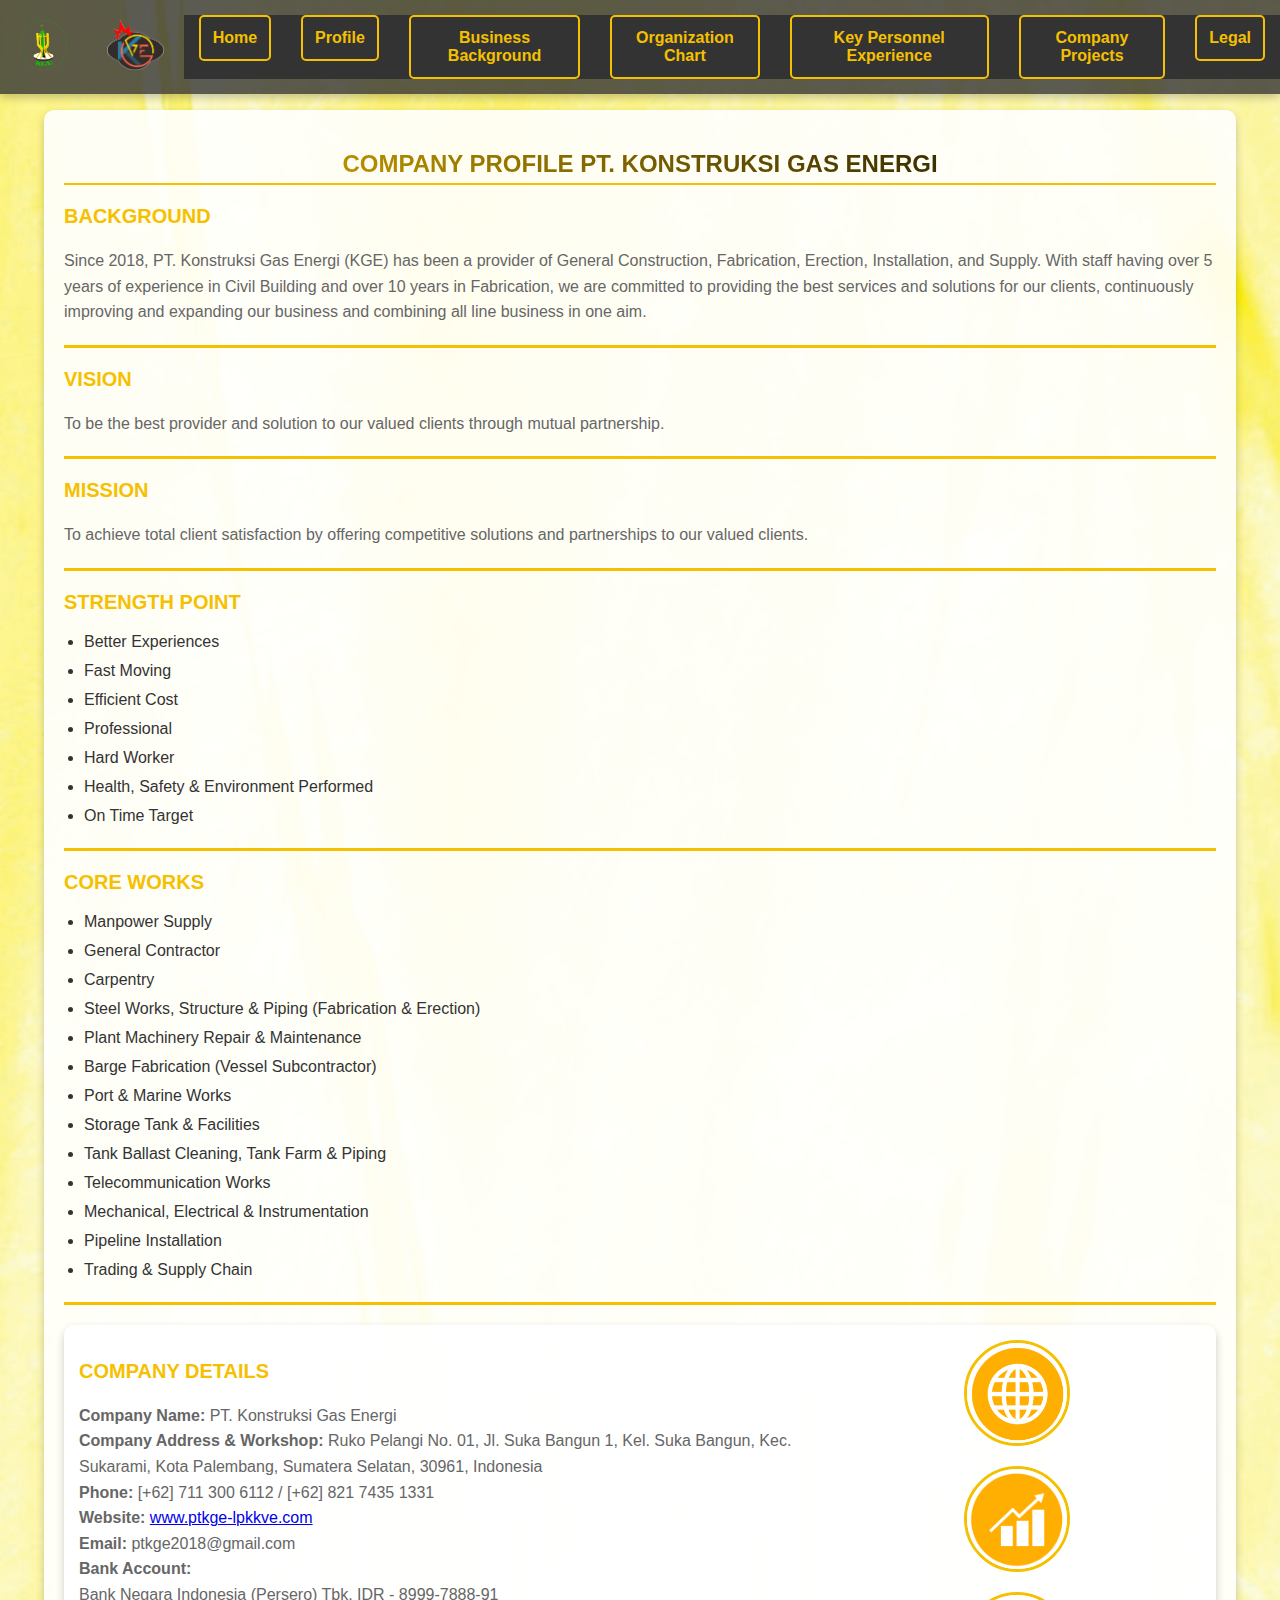
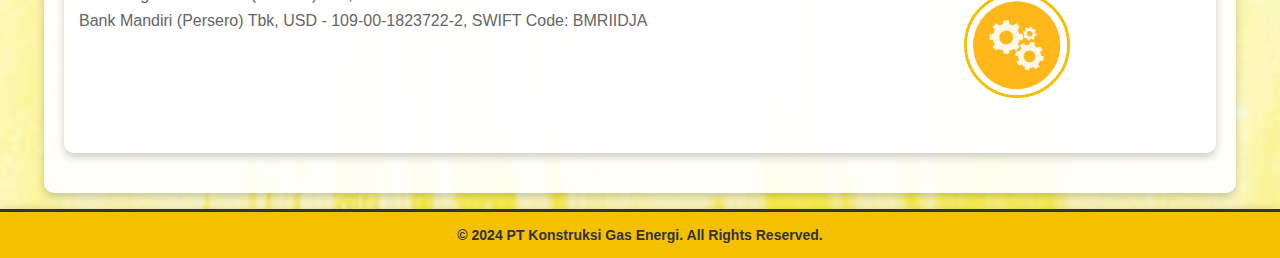
==== commit 7897d360: "Add files via upload" ====
--- a/index.html
+++ b/index.html
@@ -3,6 +3,7 @@
 <head>
     <meta charset="UTF-8">
     <meta name="viewport" content="width=device-width, initial-scale=1.0">
+    <link rel="icon" type="image/x-icon" href="images/kge.png">
     <title>PT KGE - Konstruksi Gas Energi</title>
     <link rel="stylesheet" href="public/css/index.css">
 </head>
@@ -31,7 +32,7 @@
                     </ul>
                 </li>
 
-                <li><a href="public/business.html">Business Background</a></li>
+                <li><a href="public/bisnis.html">Business Background</a></li>
                 <li><a href="public/organize.html">Organization Chart</a></li>
                 <li><a href="public/key.html">Key Personnel Experience</a></li>
                 <li><a href="public/company.html">Company Projects</a></li>
--- a/public/css/index.css
+++ b/public/css/index.css
@@ -348,4 +348,45 @@
     nav ul li ul li a {
         padding: 10px;
     }
+}
+
+@media (max-width: 1440px) and (min-width: 1024px) {
+    header {
+        flex-direction: row;
+        justify-content: space-between;
+    }
+
+    nav {
+        width: auto;
+        height: auto;
+    }
+
+    nav ul {
+        flex-direction: row;
+        justify-content: space-around;
+        width: auto;
+        background-color: #333;
+    }
+
+    nav ul li {
+        margin: 0 15px;
+    }
+
+    nav ul li a {
+        padding: 12px;
+    }
+
+    nav ul li ul {
+        position: static;
+        background-color: #444;
+    }
+
+    nav ul li ul li a {
+        padding: 10px;
+    }
+
+    .container {
+        max-width: 90%; 
+        margin: 1rem auto;
+    }
 }